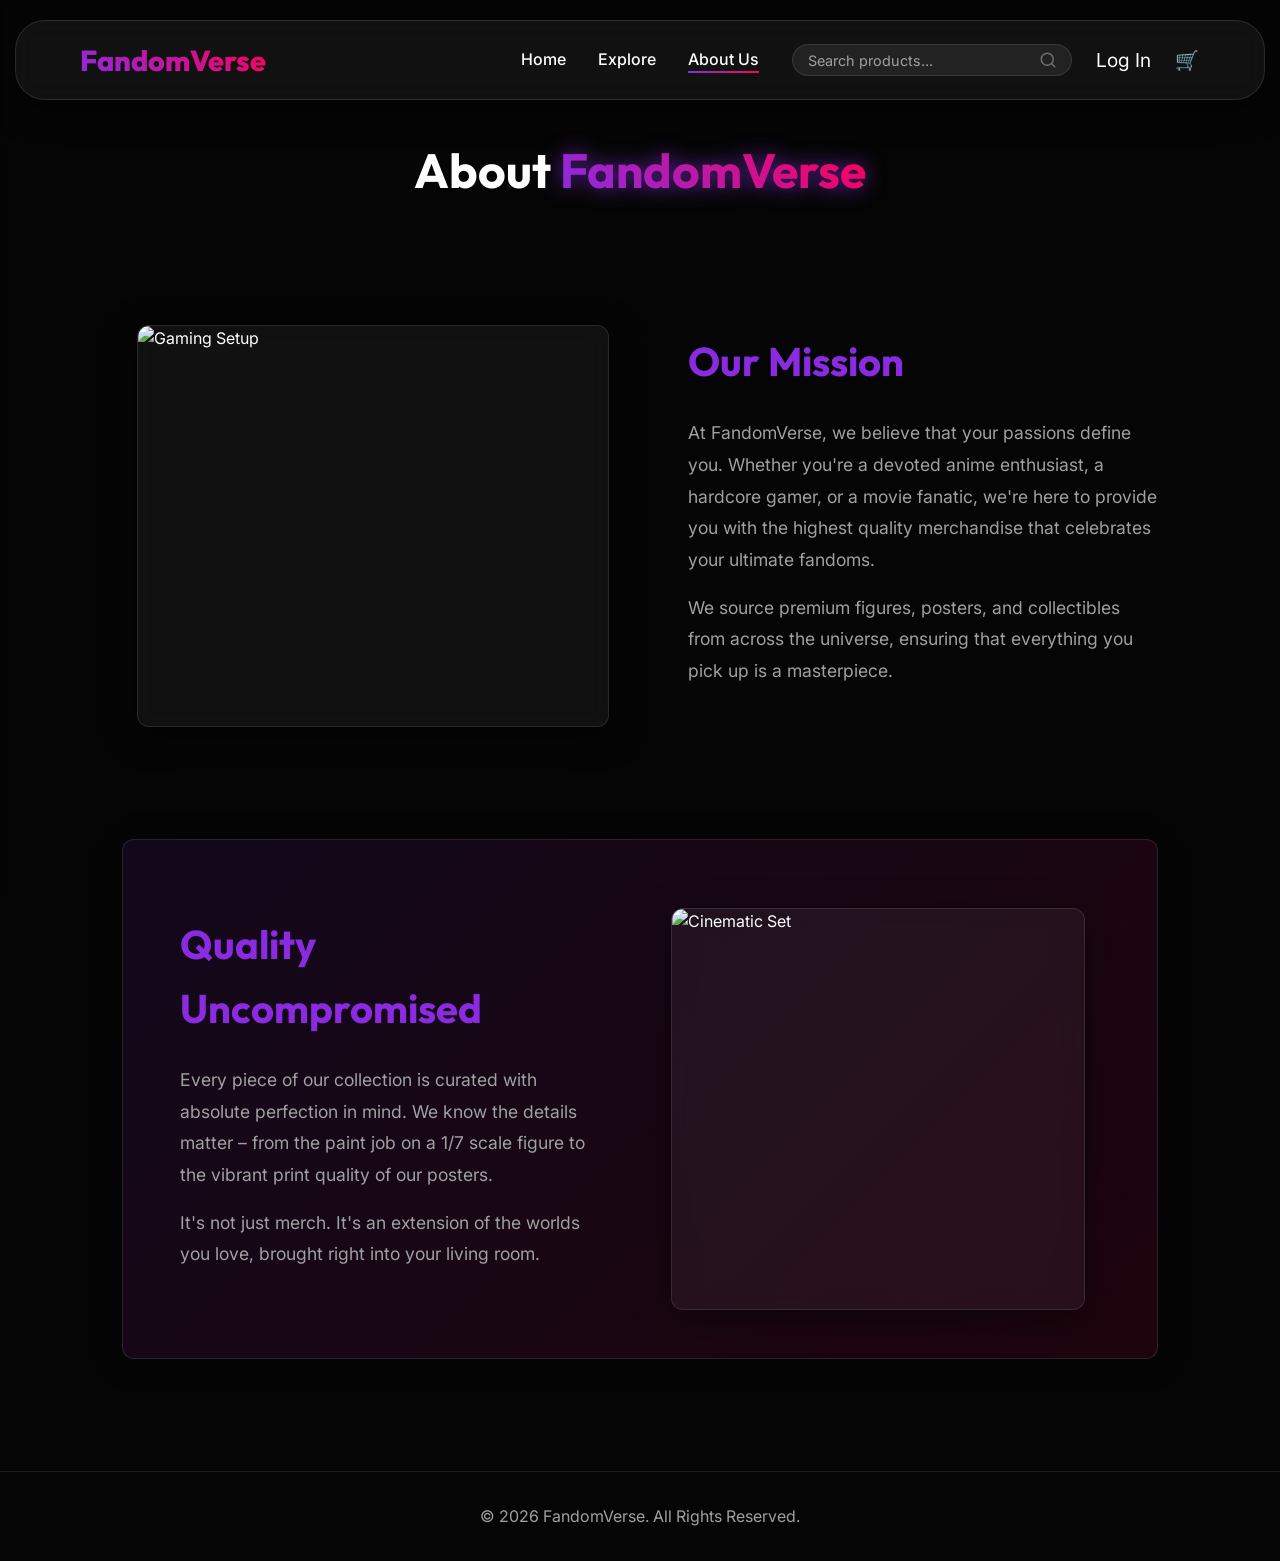
==== about.html @ 55afc65e "Initial commit: Base HTML website structure" ====
<!DOCTYPE html>
<html lang="en">

<head>
    <meta charset="UTF-8">
    <meta name="viewport" content="width=device-width, initial-scale=1.0">
    <title>About Us - FandomVerse</title>
    <link rel="stylesheet" href="CSS/style.css">
</head>

<body>
    <header class="glass">
        <a href="index.html" class="logo">FandomVerse</a>
        <ul class="nav-links">
            <li><a href="index.html">Home</a></li>
            <li><a href="Explore.html">Explore</a></li>
            <li><a href="about.html" class="active">About Us</a></li>
        </ul>
        <div class="nav-icons">
            <span id="nav-admin-link" style="display:none;"><a href="admin_dashboard.html">Admin Portal</a></span>
            <span id="nav-auth-link"><a href="login.html">Log In</a></span>
            <a href="cart.html" style="position:relative;">
                🛒 <span id="cart-count" style="display:none;">0</span>
            </a>
        </div>
    </header>

    <main class="container">
        <h1 class="page-title" style="margin-bottom: 4rem;">About <span class="highlight">FandomVerse</span></h1>

        <div class="about-section">
            <div class="about-text">
                <h2>Our Mission</h2>
                <p>At FandomVerse, we believe that your passions define you. Whether you're a devoted anime enthusiast,
                    a hardcore gamer, or a movie fanatic, we're here to provide you with the highest quality merchandise
                    that celebrates your ultimate fandoms.</p>
                <p>We source premium figures, posters, and collectibles from across the universe, ensuring that
                    everything you pick up is a masterpiece.</p>
            </div>
            <div class="about-image glass">
                <img src="https://images.unsplash.com/photo-1542751371-adc38448a05e?q=80&w=2070&auto=format&fit=crop"
                    alt="Gaming Setup">
            </div>
        </div>

        <div class="about-section highlight-bg">
            <div class="about-text">
                <h2>Quality Uncompromised</h2>
                <p>Every piece of our collection is curated with absolute perfection in mind. We know the details matter
                    – from the paint job on a 1/7 scale figure to the vibrant print quality of our posters.</p>
                <p>It's not just merch. It's an extension of the worlds you love, brought right into your living room.
                </p>
            </div>
            <div class="about-image glass">
                <img src="https://images.unsplash.com/photo-1535016120720-40c746a51261?q=80&w=1920&auto=format&fit=crop"
                    alt="Cinematic Set">
            </div>
        </div>
    </main>

    <footer>
        <p>&copy; 2026 FandomVerse. All Rights Reserved.</p>
    </footer>

    <script src="js/script.js"></script>
</body>

</html>
---- CSS/style.css ----
@import url('https://fonts.googleapis.com/css2?family=Inter:wght@300;400;500;600;700;800&family=Outfit:wght@400;600;800&display=swap');

:root {
    --primary-color: #8A2BE2;
    /* Vivid Purple */
    --primary-hover: #9b4dff;
    --secondary-color: #FF0055;
    /* Neon Pink/Red */
    --bg-color: #050505;
    --surface-color: #111111;
    --surface-glass: rgba(255, 255, 255, 0.05);
    --border-color: rgba(255, 255, 255, 0.1);
    --text-main: #FFFFFF;
    --text-muted: #A0A0A0;

    --transition: all 0.3s ease;
    --border-radius: 12px;
    --shadow: 0 8px 32px 0 rgba(0, 0, 0, 0.5);
}

* {
    margin: 0;
    padding: 0;
    box-sizing: border-box;
}

body {
    font-family: 'Inter', sans-serif;
    background-color: var(--bg-color);
    color: var(--text-main);
    line-height: 1.6;
    min-height: 100vh;
    display: flex;
    flex-direction: column;
    overflow-x: hidden;
}

h1,
h2,
h3,
h4,
h5,
h6 {
    font-family: 'Outfit', sans-serif;
    color: var(--text-main);
}

a {
    text-decoration: none;
    color: inherit;
    transition: var(--transition);
}

ul {
    list-style: none;
}

button {
    cursor: pointer;
    font-family: 'Inter', sans-serif;
    border: none;
    outline: none;
}

/* Glassmorphism Classes */
.glass {
    background: var(--surface-glass);
    backdrop-filter: blur(12px);
    -webkit-backdrop-filter: blur(12px);
    border: 1px solid var(--border-color);
    border-radius: var(--border-radius);
    border-radius: 30px;
    margin-top: 20px;
    margin-left: 15px;
    margin-right: 15px;
    box-shadow: var(--shadow);
}

/* Header */
header {
    position: sticky;
    top: 0;
    z-index: 1000;
    padding: 1rem 5%;
    display: flex;
    justify-content: space-between;
    align-items: center;
    border-radius: 0;
    border-left: none;
    border-right: none;
    border-top: none;
    margin-top: 20px;
}

.logo {
    font-size: 1.8rem;
    font-weight: 800;
    font-family: 'Outfit', sans-serif;
    background: linear-gradient(45deg, var(--primary-color), var(--secondary-color));
    -webkit-background-clip: text;
    background-clip: text;
    -webkit-text-fill-color: transparent;
}

.nav-links {
    display: flex;
    gap: 2rem;
    align-items: center;
    position: absolute;
    left: 50%;
    transform: translateX(-50%);
}

.nav-links li a {
    font-weight: 500;
    font-size: 1rem;
    position: relative;
}

.nav-links li a::after {
    content: '';
    position: absolute;
    width: 0;
    height: 2px;
    bottom: -4px;
    left: 0;
    background: linear-gradient(90deg, var(--primary-color), var(--secondary-color));
    transition: var(--transition);
}

.nav-links li a:hover::after,
.nav-links li a.active::after {
    width: 100%;
}

.nav-icons {
    display: flex;
    gap: 1.5rem;
    align-items: center;
    margin-left: auto;
}

.nav-icons a {
    font-size: 1.2rem;
    position: relative;
}

.nav-icons a:hover {
    color: var(--primary-color);
}

#cart-count {
    position: absolute;
    top: -8px;
    right: -10px;
    background: var(--secondary-color);
    color: white;
    font-size: 0.7rem;
    font-weight: bold;
    height: 18px;
    min-width: 18px;
    border-radius: 50%;
    display: flex;
    align-items: center;
    justify-content: center;
    padding: 0 4px;
}

/* Buttons */
.btn {
    display: inline-block;
    padding: 0.8rem 1.8rem;
    border-radius: 30px;
    font-weight: 600;
    transition: var(--transition);
    text-align: center;
}

.btn-primary {
    background: linear-gradient(45deg, var(--primary-color), var(--secondary-color));
    color: white;
}

.btn-primary:hover {
    transform: translateY(-2px);
    box-shadow: 0 4px 15px rgba(138, 43, 226, 0.4);
}

.btn-outline {
    background: transparent;
    border: 1px solid var(--border-color);
    color: var(--text-main);
}

.btn-outline:hover {
    border-color: var(--primary-color);
    color: var(--primary-color);
}

/* Container */
.container {
    max-width: 1400px;
    margin: 0 auto;
    padding: 2rem 5%;
    flex: 1;
}

/* Product Grid */
.product-grid {
    display: grid;
    grid-template-columns: repeat(auto-fill, minmax(280px, 1fr));
    gap: 2rem;
    margin-top: 2rem;
}

/* Product Card */
.product-card {
    border-radius: var(--border-radius);
    overflow: hidden;
    transition: var(--transition);
    background: var(--surface-color);
    display: flex;
    flex-direction: column;
}

.product-card:hover {
    transform: translateY(-5px);
    box-shadow: 0 10px 30px rgba(0, 0, 0, 0.6);
    border-color: rgba(255, 255, 255, 0.2);
}

.product-image-wrapper {
    position: relative;
    width: 100%;
    height: 300px;
    overflow: hidden;
}

.product-image {
    width: 100%;
    height: 100%;
    object-fit: cover;
    transition: transform 0.5s ease;
}

.product-card:hover .product-image {
    transform: scale(1.05);
}

.product-badge {
    position: absolute;
    top: 1rem;
    left: 1rem;
    background: var(--primary-color);
    color: white;
    padding: 0.3rem 0.8rem;
    border-radius: 20px;
    font-size: 0.8rem;
    font-weight: 600;
    text-transform: uppercase;
}

.product-info {
    padding: 1.5rem;
    display: flex;
    flex-direction: column;
    flex: 1;
}

.product-category {
    color: var(--primary-color);
    font-size: 0.8rem;
    font-weight: 600;
    text-transform: uppercase;
    margin-bottom: 0.3rem;
    letter-spacing: 1px;
}

.product-title {
    font-size: 1.2rem;
    margin-bottom: 0.5rem;
}

.product-price {
    font-size: 1.4rem;
    font-weight: 700;
    color: var(--text-main);
    margin-bottom: 1rem;
}

.add-to-cart-btn {
    margin-top: auto;
    width: 100%;
    background: var(--surface-glass);
    border: 1px solid var(--border-color);
    color: white;
    padding: 0.8rem;
    border-radius: var(--border-radius);
    font-weight: 600;
    transition: var(--transition);
}

.add-to-cart-btn:hover {
    background: var(--primary-color);
    border-color: var(--primary-color);
}

/* Form Styles */
.form-group {
    margin-bottom: 1.5rem;
}

.form-group label {
    display: block;
    margin-bottom: 0.5rem;
    color: var(--text-muted);
    font-weight: 500;
}

.form-control {
    width: 100%;
    padding: 0.8rem 1rem;
    background: rgba(255, 255, 255, 0.03);
    border: 1px solid var(--border-color);
    border-radius: var(--border-radius);
    color: var(--text-main);
    font-family: 'Inter', sans-serif;
    transition: var(--transition);
}

.form-control:focus {
    outline: none;
    border-color: var(--primary-color);
    background: rgba(255, 255, 255, 0.05);
}

/* Footer */
footer {
    text-align: center;
    padding: 2rem;
    border-top: 1px solid var(--border-color);
    color: var(--text-muted);
    margin-top: auto;
}

/* ===== SEARCH BAR ===== */
#global-search-bar {
    display: flex;
    align-items: center;
    background: rgba(255,255,255,0.07);
    border: 1px solid var(--border-color);
    border-radius: 50px;
    padding: 0.35rem 0.9rem;
    gap: 0.5rem;
    transition: border-color 0.3s;
    flex: 0 1 280px;
}
#global-search-bar:focus-within {
    border-color: var(--primary-color);
    box-shadow: 0 0 0 2px rgba(138,43,226,0.2);
}
#search-input {
    background: none;
    border: none;
    outline: none;
    color: var(--text-main);
    font-size: 0.9rem;
    width: 100%;
    font-family: 'Inter', sans-serif;
}
#search-input::placeholder { color: var(--text-muted); }
.search-icon-btn { color: var(--text-muted); cursor: pointer; user-select: none; }

#mobile-search-icon {
    display: none;
    font-size: 1.3rem;
    cursor: pointer;
    user-select: none;
}

#search-results-overlay {
    display: none;
    position: fixed;
    top: 70px;
    left: 50%;
    transform: translateX(-50%);
    width: min(500px, 92vw);
    max-height: 420px;
    overflow-y: auto;
    background: rgba(10,10,20,0.97);
    border: 1px solid var(--border-color);
    border-radius: 12px;
    z-index: 9999;
    backdrop-filter: blur(20px);
    box-shadow: 0 8px 40px rgba(0,0,0,0.6);
}
.search-result-item {
    display: flex;
    align-items: center;
    gap: 1rem;
    padding: 0.75rem 1rem;
    cursor: pointer;
    transition: background 0.2s;
    border-bottom: 1px solid var(--border-color);
}
.search-result-item:last-child { border-bottom: none; }
.search-result-item:hover { background: rgba(138,43,226,0.15); }
.search-result-item img {
    width: 48px;
    height: 48px;
    object-fit: cover;
    border-radius: 8px;
    flex-shrink: 0;
}
.search-result-info {
    display: flex;
    flex-direction: column;
    flex: 1;
    min-width: 0;
}
.search-result-name {
    font-weight: 600;
    font-size: 0.9rem;
    white-space: nowrap;
    overflow: hidden;
    text-overflow: ellipsis;
}
.search-result-cat {
    font-size: 0.75rem;
    color: var(--text-muted);
}
.search-result-price {
    font-weight: 700;
    color: var(--primary-color);
    white-space: nowrap;
    font-size: 0.85rem;
}
.search-no-results {
    padding: 1.5rem;
    text-align: center;
    color: var(--text-muted);
    font-size: 0.9rem;
}

/* Responsive */
/* Sidebar and Mobile Header */
.hamburger {
    display: none;
    font-size: 1.8rem;
    cursor: pointer;
    color: var(--primary-color);
}
.sidebar {
    position: fixed;
    top: 0;
    left: -300px;
    width: 260px;
    height: 100vh;
    background: rgba(5, 5, 5, 0.95);
    backdrop-filter: blur(15px);
    border-right: 1px solid var(--border-color);
    z-index: 2000;
    transition: var(--transition);
    padding: 2.5rem 2rem;
    box-shadow: 5px 0 25px rgba(0,0,0,0.8);
    display: flex;
    flex-direction: column;
    gap: 1.5rem;
}
.sidebar.active {
    left: 0;
}
.sidebar-overlay {
    position: fixed;
    top: 0;
    left: 0;
    width: 100vw;
    height: 100vh;
    background: rgba(0,0,0,0.7);
    z-index: 1001;
    display: none;
}
.sidebar-overlay.active {
    display: block;
}
.sidebar a {
    font-size: 1.2rem;
    font-weight: 500;
    color: var(--text-main);
    text-transform: uppercase;
    letter-spacing: 1px;
}
.sidebar a:hover {
    color: var(--primary-color);
}
.sidebar .close-btn {
    position: absolute;
    top: 10px;
    right: 20px;
    font-size: 2.5rem;
    cursor: pointer;
    color: var(--text-main);
}
.sidebar .close-btn:hover {
    color: var(--secondary-color);
}

@media (max-width: 768px) {
    header {
        flex-direction: row;
        justify-content: space-between;
        align-items: center;
        padding: 1rem 5%;
    }
    .nav-links {
        display: none;
        position: static;
        transform: none;
    }
    .hamburger {
        display: block;
        order: -1;
    }
    .logo {
        font-size: 1.3rem;
        margin-right: auto;
        margin-left: 15px;
    }
    .nav-icons {
        gap: 0.8rem;
    }
    /* Hide desktop search bar, show mobile icon */
    #global-search-bar {
        display: none;
        position: fixed;
        top: 65px;
        left: 0;
        right: 0;
        width: 92vw;
        margin: 0 auto;
        border-radius: 10px;
        z-index: 1500;
        flex: unset;
        background: rgba(10,10,20,0.98);
        border-color: var(--primary-color);
    }
    #global-search-bar.mobile-search-open {
        display: flex;
    }
    #mobile-search-icon {
        display: inline;
    }
    /* Hide greeting on mobile */
    .nav-welcome-msg {
        display: none !important;
    }
}

/* Home Page */
/* Hero Section */
.hero {
    position: relative;
    height: 80vh;
    height: 85vh;
    min-height: 600px;
    position: relative;
    display: flex;
    align-items: center;
    justify-content: center;
    text-align: center;
    overflow: hidden;
}

.hero-slideshow {
    position: absolute;
    top: 0;
    left: 0;
    width: 100%;
    height: 100%;
    z-index: 0;
}

.hero-slide {
    position: absolute;
    top: 0;
    left: 0;
    width: 100%;
    height: 100%;
    object-fit: cover;
    opacity: 0;
    transition: opacity 1.5s ease-in-out;
}

.hero-slide.active {
    opacity: 1;
}

.hero-overlay {
    position: absolute;
    top: 0;
    left: 0;
    width: 100%;
    height: 100%;
    background: linear-gradient(to bottom, rgba(10, 10, 15, 0.9) 0%, rgba(10, 10, 15, 0.3) 40%, rgba(10, 10, 15, 0.6) 80%, rgba(10, 10, 15, 1) 100%);
    z-index: 1;
}

.hero-content {
    position: relative;
    z-index: 2;
    max-width: 800px;
    padding: 0 5%;
}

.hero-content h1 {
    font-size: 4rem;
    font-weight: 800;
    margin-bottom: 1.5rem;
    line-height: 1.2;
    text-shadow: 0 4px 15px rgba(0, 0, 0, 0.8), 0 0 40px rgba(0, 0, 0, 0.6);
}

.hero-content p {
    font-size: 1.2rem;
    color: #ffffff;
    margin-bottom: 2.5rem;
    text-shadow: 0 2px 10px rgba(0, 0, 0, 0.8);
}

.highlight {
    background: linear-gradient(45deg, var(--primary-color), var(--secondary-color));
    -webkit-background-clip: text;
    background-clip: text;
    -webkit-text-fill-color: transparent;
    text-shadow: none;
    /* override inherited shadow to prevent darkening */
    filter: drop-shadow(0 0 10px rgba(138, 43, 226, 0.7));
}

/* All Section Titles */
.section-title {
    font-size: 2.5rem;
    margin-bottom: 2rem;
    text-align: center;
    position: relative;
    padding-bottom: 1rem;
}

.section-title::after {
    content: '';
    position: absolute;
    bottom: 0;
    left: 50%;
    transform: translateX(-50%);
    width: 80px;
    height: 4px;
    background: linear-gradient(90deg, var(--primary-color), var(--secondary-color));
    border-radius: 2px;
}

.page-title {
    font-size: 3rem;
    margin-bottom: 1rem;
    text-align: center;
}

/* About Layout Block */
.about-section {
    display: flex;
    align-items: center;
    gap: 4rem;
    margin-bottom: 5rem;
    padding: 2rem 5%;
    border-radius: var(--border-radius);
}

.about-section.highlight-bg {
    background: linear-gradient(135deg, rgba(138, 43, 226, 0.1) 0%, rgba(255, 0, 85, 0.1) 100%);
    border: 1px solid var(--border-color);
    box-shadow: 0 4px 30px rgba(0, 0, 0, 0.3);
    margin-left: 5%;
    margin-right: 5%;
    padding: 3rem 5%;
}

.about-section:nth-child(even) {
    flex-direction: row-reverse;
}

.about-text {
    flex: 1;
}

.about-text h2 {
    font-size: 2.5rem;
    margin-bottom: 1.5rem;
    color: var(--primary-color);
}

.about-text p {
    font-size: 1.1rem;
    color: var(--text-muted);
    line-height: 1.8;
    margin-bottom: 1rem;
}

.about-image {
    flex: 1;
    border-radius: var(--border-radius);
    overflow: hidden;
    box-shadow: var(--shadow);
    border: 1px solid var(--border-color);
}

.about-image img {
    width: 100%;
    height: 400px;
    object-fit: cover;
    display: block;
    transition: transform 0.5s ease;
}

.about-image:hover img {
    transform: scale(1.05);
}

/* Contact Section */
.contact-section {
    max-width: 1000px;
    margin: 0 auto 5rem auto;
}

.contact-layout {
    display: flex;
    gap: 2rem;
    align-items: stretch;
}

.contact-image-wrapper {
    flex: 1;
    border-radius: var(--border-radius);
    overflow: hidden;
    position: relative;
    box-shadow: var(--shadow);
}

.contact-image-wrapper img {
    width: 100%;
    height: 100%;
    object-fit: cover;
    display: block;
}

.contact-form-container {
    flex: 1;
    padding: 2.5rem;
    margin: 0;
    /* Override generic glass margin */
}

.contact-form-container textarea {
    resize: vertical;
}

@media (max-width: 900px) {

    .about-section,
    .about-section:nth-child(even) {
        flex-direction: column;
        gap: 2rem;
    }
}

/* Explore Page */
.explore-header {
    text-align: center;
    margin-bottom: 3rem;
}

.category-filters {
    display: flex;
    justify-content: center;
    gap: 1rem;
    flex-wrap: wrap;
    margin-top: 2rem;
}

.category-filters .filter-btn {
    padding: 0.5rem 1.5rem;
}

.category-filters .filter-btn.active {
    background: var(--primary-color);
    border-color: var(--primary-color);
    color: white;
}

/* Slider Section */
.slider-section {
    padding: 3rem 0;
    max-width: 100%;
    overflow: hidden;
}

.slider-wrapper {
    overflow: hidden;
    width: 100%;
    position: relative;
    padding: 1rem 0;
    /* Add glowing edges fade out effect */
    mask-image: linear-gradient(to right, transparent, black 5%, black 95%, transparent);
    -webkit-mask-image: linear-gradient(to right, transparent, black 5%, black 95%, transparent);
}

.slider-track {
    display: flex;
    gap: 2rem;
    width: max-content;
    animation: scroll 40s linear infinite;
}

#new-arrivals-track {
    animation: scroll 40s linear infinite;
}

.slider-track:hover {
    animation-play-state: paused;
}

.slider-track .product-card {
    width: 280px;
    flex-shrink: 0;
}

@keyframes scroll {
    0% {
        transform: translateX(0);
    }

    100% {
        transform: translateX(calc(-50% - 1rem));
    }
}

/* Explore Category Slider */
.category-section {
    position: relative;
    margin-bottom: 4rem;
}

.category-slider-wrapper {
    position: relative;
    display: flex;
    align-items: center;
}

.category-slider {
    display: flex;
    gap: 1.5rem;
    overflow-x: hidden;
    scroll-behavior: smooth;
    padding: 1rem 0;
    width: 100%;
}

.category-slider .product-card {
    flex: 0 0 calc(20% - 1.2rem);
    min-width: 250px;
    /* Fallback for very small screens */
}

.slider-btn {
    position: absolute;
    top: 50%;
    transform: translateY(-50%);
    background: var(--surface-glass);
    border: 1px solid var(--border-color);
    color: white;
    width: 40px;
    height: 40px;
    border-radius: 50%;
    display: flex;
    align-items: center;
    justify-content: center;
    cursor: pointer;
    z-index: 10;
    backdrop-filter: blur(8px);
    transition: var(--transition);
    font-size: 1.2rem;
}

.slider-btn:hover {
    background: var(--primary-color);
    border-color: var(--primary-color);
    box-shadow: 0 0 15px rgba(138, 43, 226, 0.5);
}

.slider-btn.prev {
    left: 10px;
}

.slider-btn.next {
    right: 10px;
}

@media (max-width: 1200px) {
    .category-slider .product-card {
        flex: 0 0 calc(25% - 1.125rem);
    }
}

@media (max-width: 992px) {
    .category-slider .product-card {
        flex: 0 0 calc(33.333% - 1rem);
    }
}

@media (max-width: 768px) {
    .category-slider .product-card {
        flex: 0 0 calc(50% - 0.75rem);
    }

    .slider-btn {
        display: none;
        /* Hide buttons on mobile, allow native touch scroll */
    }

    .category-slider {
        overflow-x: auto;
        scroll-snap-type: x mandatory;
    }

    .category-slider .product-card {
        scroll-snap-align: start;
    }
}

@media (max-width: 480px) {
    /* Instagram suggested grid style: 2 items per screen */
    .category-slider {
        gap: 0.8rem;
    }
    .slider-track {
        gap: 0.8rem !important; /* Override inline gap for Trending track */
    }
    .category-slider .product-card {
        flex: 0 0 calc(50% - 0.4rem) !important;
        min-width: 0 !important;
        width: auto !important;
    }
    .slider-track .product-card {
        flex: 0 0 calc(50vw - 2rem) !important; /* Use vw because slider-track is max-content */
        min-width: 0 !important;
        width: auto !important;
    }
    .product-grid {
        grid-template-columns: repeat(2, 1fr) !important;
        gap: 0.8rem !important;
    }
    .product-image-wrapper {
        height: 160px;
    }
    .product-info {
        padding: 0.8rem;
    }
    .product-title {
        font-size: 0.95rem;
        margin-bottom: 0.3rem;
        white-space: nowrap;
        overflow: hidden;
        text-overflow: ellipsis;
    }
    .product-price {
        font-size: 1.1rem;
        margin-bottom: 0.6rem;
    }
    .add-to-cart-btn {
        padding: 0.5rem;
        font-size: 0.8rem;
    }
    .product-badge {
        font-size: 0.65rem;
        padding: 0.2rem 0.5rem;
    }
    #detailTitle {
        font-size: 1.6rem !important;
        line-height: 1.2 !important;
        margin-bottom: 0.5rem !important;
    }
    #detailPrice {
        font-size: 1.8rem !important;
        margin: 10px 0 !important;
    }
    .detail-info {
        padding: 15px !important;
    }
}

@media (max-width: 768px) {
    .contact-layout {
        flex-direction: column;
    }

    .contact-image-wrapper {
        display: none;
    }
}
@media (max-width: 768px) {
    #search-results-overlay {
        top: 120px;
        left: 4vw;
        right: 4vw;
        width: 92vw;
        transform: none;
    }
}
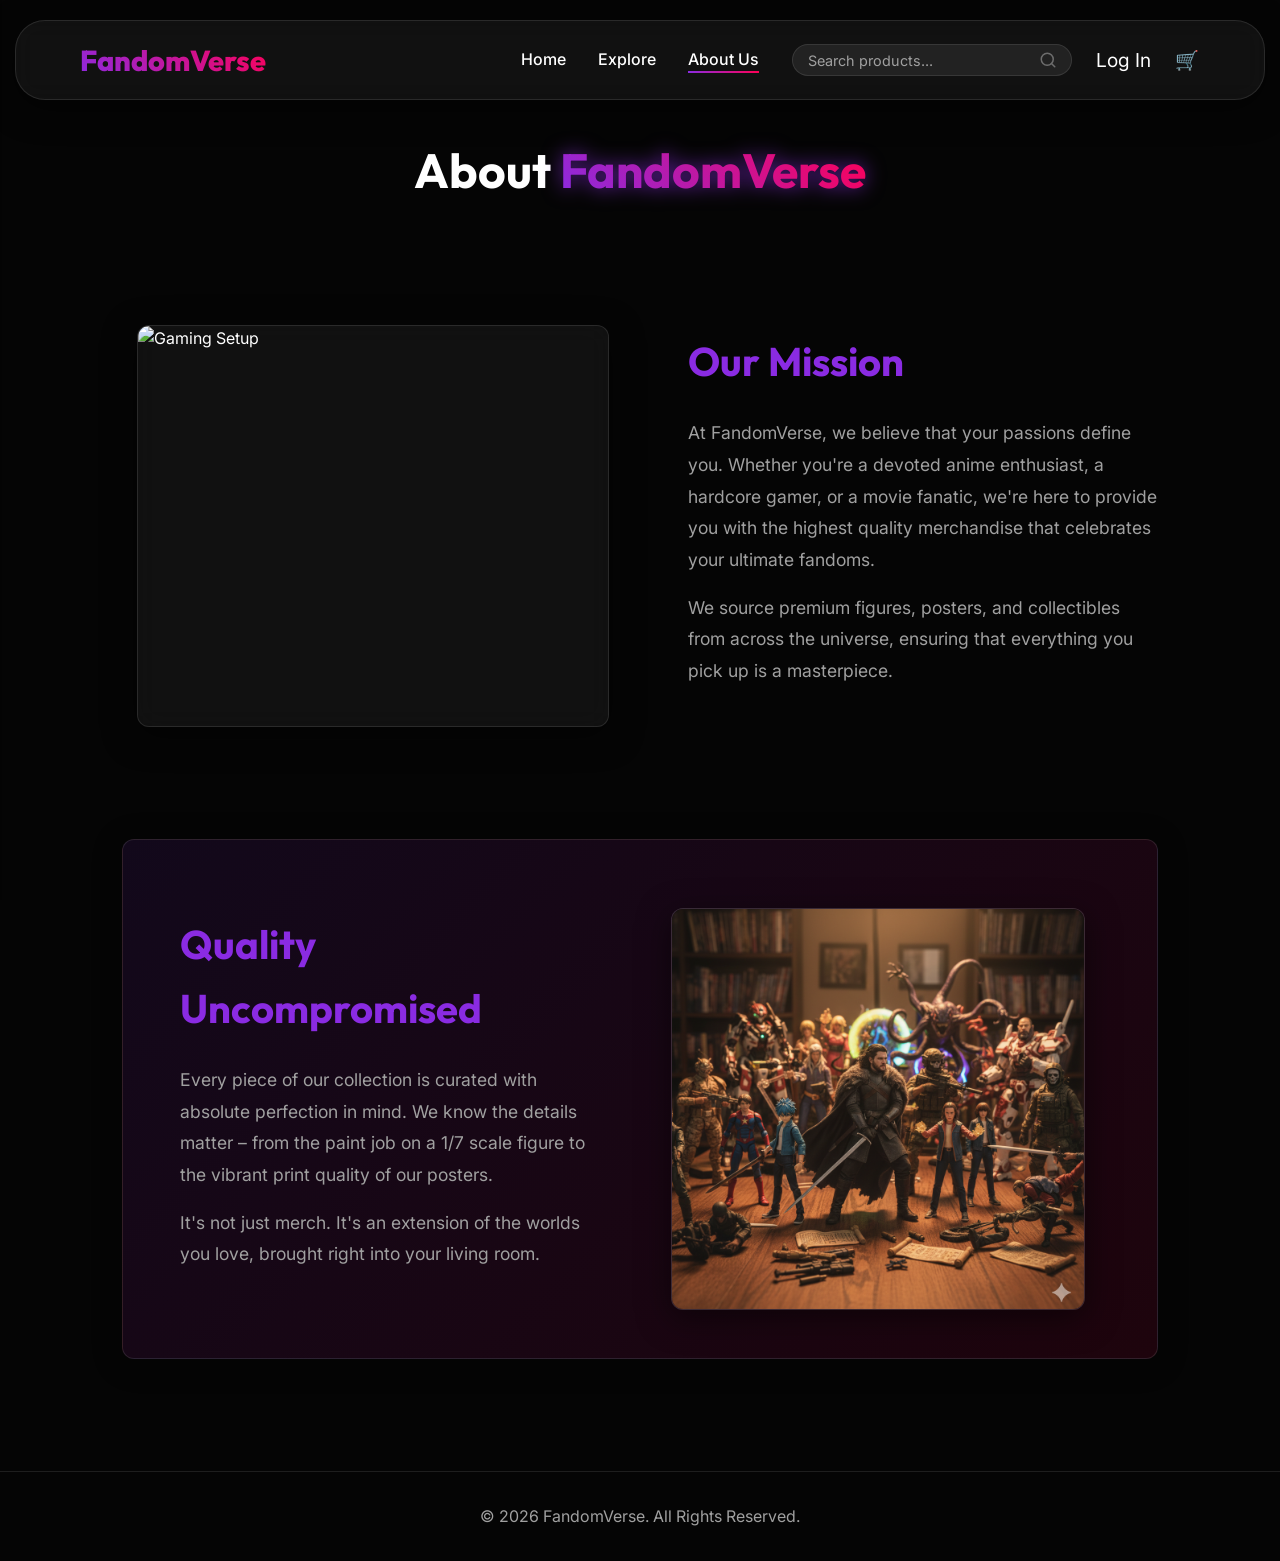
==== commit 73901fb2: "refactor: update about page hero image to local asset path" ====
--- a/about.html
+++ b/about.html
@@ -52,8 +52,7 @@
                 </p>
             </div>
             <div class="about-image glass">
-                <img src="https://images.unsplash.com/photo-1535016120720-40c746a51261?q=80&w=1920&auto=format&fit=crop"
-                    alt="Cinematic Set">
+                <img src="RSC/IMGS/action figures.png" alt="Cinematic Set">
             </div>
         </div>
     </main>
--- a/CSS/style.css
+++ b/CSS/style.css
@@ -2,10 +2,10 @@
 
 :root {
     --primary-color: #8A2BE2;
-    /* Vivid Purple */
+    
     --primary-hover: #9b4dff;
     --secondary-color: #FF0055;
-    /* Neon Pink/Red */
+    
     --bg-color: #050505;
     --surface-color: #111111;
     --surface-glass: rgba(255, 255, 255, 0.05);
@@ -62,7 +62,6 @@
     outline: none;
 }
 
-/* Glassmorphism Classes */
 .glass {
     background: var(--surface-glass);
     backdrop-filter: blur(12px);
@@ -76,7 +75,6 @@
     box-shadow: var(--shadow);
 }
 
-/* Header */
 header {
     position: sticky;
     top: 0;
@@ -166,7 +164,6 @@
     padding: 0 4px;
 }
 
-/* Buttons */
 .btn {
     display: inline-block;
     padding: 0.8rem 1.8rem;
@@ -197,7 +194,6 @@
     color: var(--primary-color);
 }
 
-/* Container */
 .container {
     max-width: 1400px;
     margin: 0 auto;
@@ -205,7 +201,6 @@
     flex: 1;
 }
 
-/* Product Grid */
 .product-grid {
     display: grid;
     grid-template-columns: repeat(auto-fill, minmax(280px, 1fr));
@@ -213,7 +208,6 @@
     margin-top: 2rem;
 }
 
-/* Product Card */
 .product-card {
     border-radius: var(--border-radius);
     overflow: hidden;
@@ -305,7 +299,6 @@
     border-color: var(--primary-color);
 }
 
-/* Form Styles */
 .form-group {
     margin-bottom: 1.5rem;
 }
@@ -334,7 +327,6 @@
     background: rgba(255, 255, 255, 0.05);
 }
 
-/* Footer */
 footer {
     text-align: center;
     padding: 2rem;
@@ -343,7 +335,6 @@
     margin-top: auto;
 }
 
-/* ===== SEARCH BAR ===== */
 #global-search-bar {
     display: flex;
     align-items: center;
@@ -442,8 +433,6 @@
     font-size: 0.9rem;
 }
 
-/* Responsive */
-/* Sidebar and Mobile Header */
 .hamburger {
     display: none;
     font-size: 1.8rem;
@@ -529,7 +518,7 @@
     .nav-icons {
         gap: 0.8rem;
     }
-    /* Hide desktop search bar, show mobile icon */
+    
     #global-search-bar {
         display: none;
         position: fixed;
@@ -550,14 +539,12 @@
     #mobile-search-icon {
         display: inline;
     }
-    /* Hide greeting on mobile */
+    
     .nav-welcome-msg {
         display: none !important;
     }
 }
 
-/* Home Page */
-/* Hero Section */
 .hero {
     position: relative;
     height: 80vh;
@@ -633,11 +620,10 @@
     background-clip: text;
     -webkit-text-fill-color: transparent;
     text-shadow: none;
-    /* override inherited shadow to prevent darkening */
+    
     filter: drop-shadow(0 0 10px rgba(138, 43, 226, 0.7));
 }
 
-/* All Section Titles */
 .section-title {
     font-size: 2.5rem;
     margin-bottom: 2rem;
@@ -664,7 +650,6 @@
     text-align: center;
 }
 
-/* About Layout Block */
 .about-section {
     display: flex;
     align-items: center;
@@ -724,7 +709,6 @@
     transform: scale(1.05);
 }
 
-/* Contact Section */
 .contact-section {
     max-width: 1000px;
     margin: 0 auto 5rem auto;
@@ -755,7 +739,7 @@
     flex: 1;
     padding: 2.5rem;
     margin: 0;
-    /* Override generic glass margin */
+    
 }
 
 .contact-form-container textarea {
@@ -771,7 +755,6 @@
     }
 }
 
-/* Explore Page */
 .explore-header {
     text-align: center;
     margin-bottom: 3rem;
@@ -795,7 +778,6 @@
     color: white;
 }
 
-/* Slider Section */
 .slider-section {
     padding: 3rem 0;
     max-width: 100%;
@@ -807,7 +789,7 @@
     width: 100%;
     position: relative;
     padding: 1rem 0;
-    /* Add glowing edges fade out effect */
+    
     mask-image: linear-gradient(to right, transparent, black 5%, black 95%, transparent);
     -webkit-mask-image: linear-gradient(to right, transparent, black 5%, black 95%, transparent);
 }
@@ -842,7 +824,6 @@
     }
 }
 
-/* Explore Category Slider */
 .category-section {
     position: relative;
     margin-bottom: 4rem;
@@ -866,7 +847,7 @@
 .category-slider .product-card {
     flex: 0 0 calc(20% - 1.2rem);
     min-width: 250px;
-    /* Fallback for very small screens */
+    
 }
 
 .slider-btn {
@@ -922,7 +903,7 @@
 
     .slider-btn {
         display: none;
-        /* Hide buttons on mobile, allow native touch scroll */
+        
     }
 
     .category-slider {
@@ -936,12 +917,12 @@
 }
 
 @media (max-width: 480px) {
-    /* Instagram suggested grid style: 2 items per screen */
+    
     .category-slider {
         gap: 0.8rem;
     }
     .slider-track {
-        gap: 0.8rem !important; /* Override inline gap for Trending track */
+        gap: 0.8rem !important; 
     }
     .category-slider .product-card {
         flex: 0 0 calc(50% - 0.4rem) !important;
@@ -949,7 +930,7 @@
         width: auto !important;
     }
     .slider-track .product-card {
-        flex: 0 0 calc(50vw - 2rem) !important; /* Use vw because slider-track is max-content */
+        flex: 0 0 calc(50vw - 2rem) !important; 
         min-width: 0 !important;
         width: auto !important;
     }
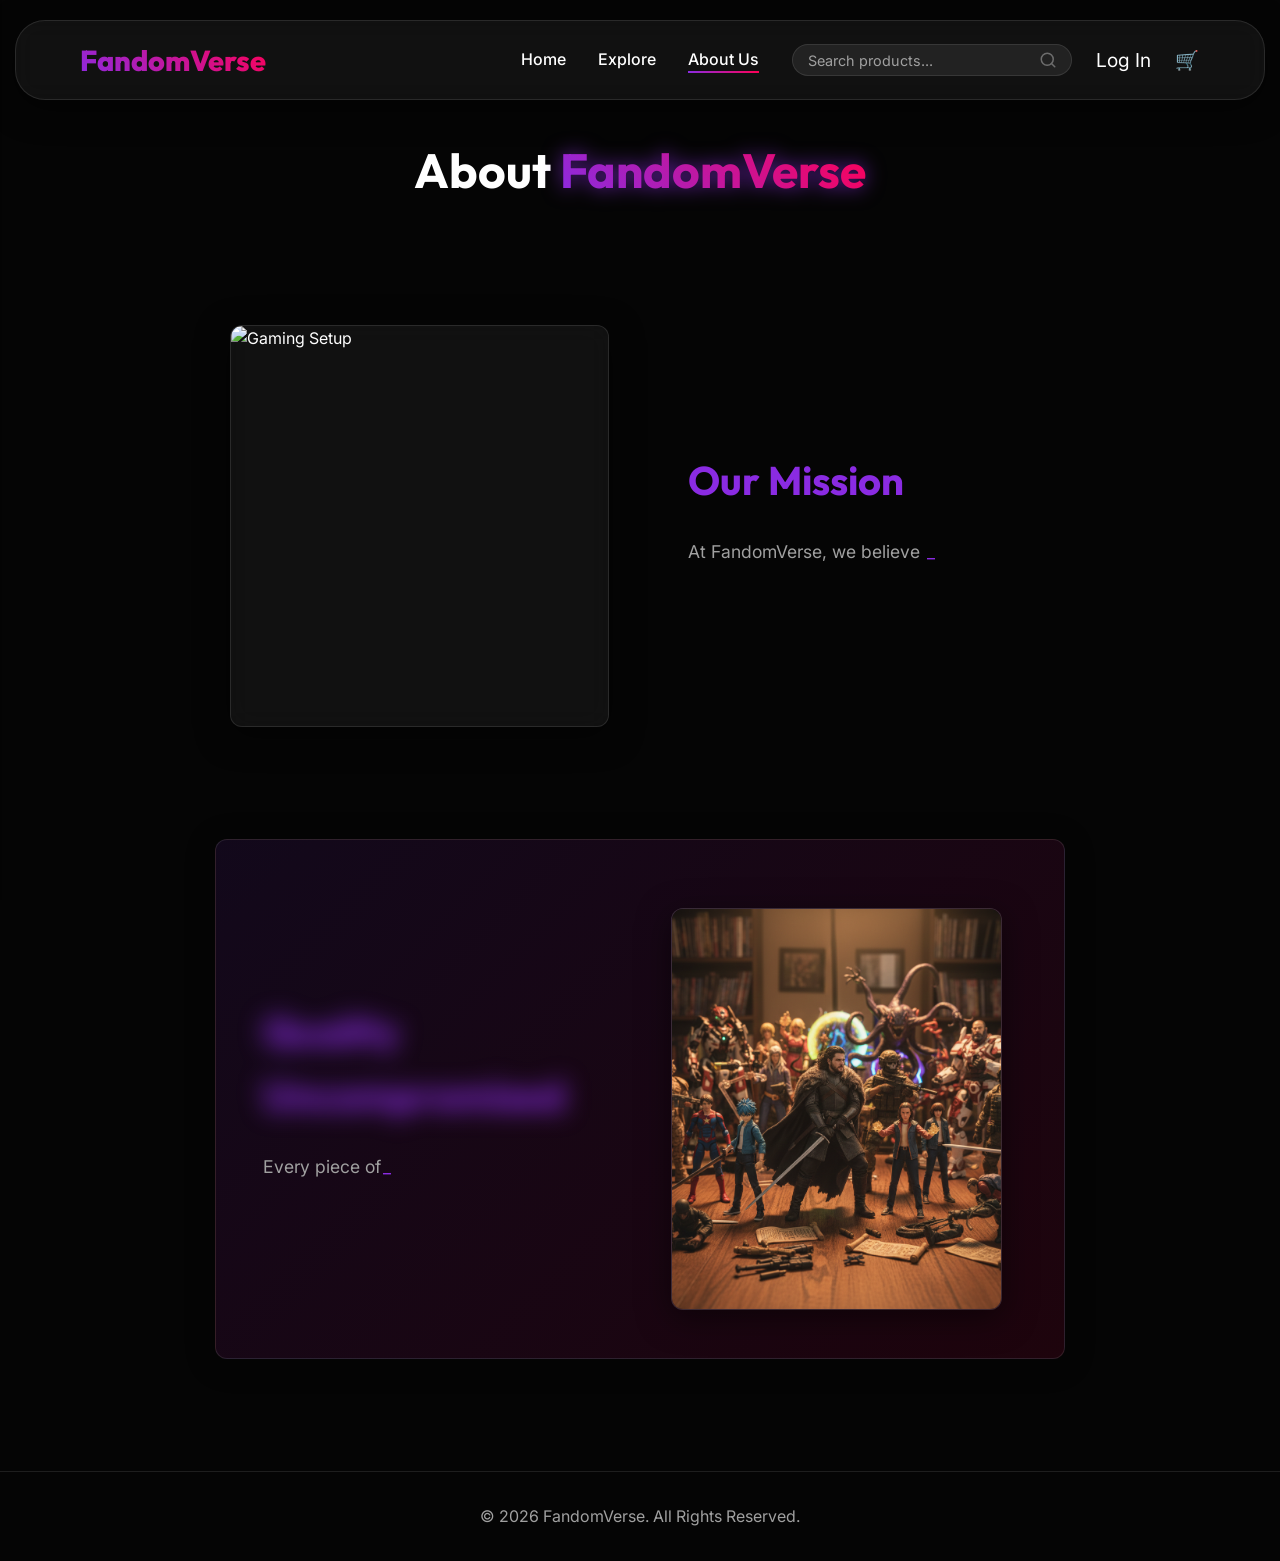
==== commit c448f502: "feat: implement global search, mobile navigation, and scroll-triggered animations with CSS/JS enhanc" ====
--- a/about.html
+++ b/about.html
@@ -5,7 +5,7 @@
     <meta charset="UTF-8">
     <meta name="viewport" content="width=device-width, initial-scale=1.0">
     <title>About Us - FandomVerse</title>
-    <link rel="stylesheet" href="CSS/style.css">
+    <link rel="stylesheet" href="CSS/style.css?v=1.3">
 </head>
 
 <body>
@@ -26,32 +26,29 @@
     </header>
 
     <main class="container">
-        <h1 class="page-title" style="margin-bottom: 4rem;">About <span class="highlight">FandomVerse</span></h1>
+        <h1 class="page-title anim-slide-up-zoom" style="margin-bottom: 4rem;">About <span class="highlight">FandomVerse</span></h1>
 
+        <!-- Section 1: text slides in from LEFT, image zooms in from BOTTOM -->
         <div class="about-section">
-            <div class="about-text">
-                <h2>Our Mission</h2>
-                <p>At FandomVerse, we believe that your passions define you. Whether you're a devoted anime enthusiast,
-                    a hardcore gamer, or a movie fanatic, we're here to provide you with the highest quality merchandise
-                    that celebrates your ultimate fandoms.</p>
-                <p>We source premium figures, posters, and collectibles from across the universe, ensuring that
-                    everything you pick up is a masterpiece.</p>
+            <div class="about-text anim-slide-left" data-typing-duration="2500">
+                <h2 class="anim-unblur">Our Mission</h2>
+                <p class="typewriter-text">At FandomVerse, we believe that your passions define you. Whether you're a devoted anime enthusiast, a hardcore gamer, or a movie fanatic, we're here to provide you with the highest quality merchandise that celebrates your ultimate fandoms.</p>
+                <p class="typewriter-text">We source premium figures, posters, and collectibles from across the universe, ensuring that everything you pick up is a masterpiece.</p>
             </div>
-            <div class="about-image glass">
+            <div class="about-image glass anim-slide-up-zoom">
                 <img src="https://images.unsplash.com/photo-1542751371-adc38448a05e?q=80&w=2070&auto=format&fit=crop"
                     alt="Gaming Setup">
             </div>
         </div>
 
+        <!-- Section 2: text slides in from RIGHT, image zooms in from BOTTOM -->
         <div class="about-section highlight-bg">
-            <div class="about-text">
-                <h2>Quality Uncompromised</h2>
-                <p>Every piece of our collection is curated with absolute perfection in mind. We know the details matter
-                    – from the paint job on a 1/7 scale figure to the vibrant print quality of our posters.</p>
-                <p>It's not just merch. It's an extension of the worlds you love, brought right into your living room.
-                </p>
+            <div class="about-text anim-slide-right" data-typing-duration="2500">
+                <h2 class="anim-unblur">Quality Uncompromised</h2>
+                <p class="typewriter-text">Every piece of our collection is curated with absolute perfection in mind. We know the details matter – from the paint job on a 1/7 scale figure to the vibrant print quality of our posters.</p>
+                <p class="typewriter-text">It's not just merch. It's an extension of the worlds you love, brought right into your living room.</p>
             </div>
-            <div class="about-image glass">
+            <div class="about-image glass anim-slide-up-zoom">
                 <img src="RSC/IMGS/action figures.png" alt="Cinematic Set">
             </div>
         </div>
@@ -61,7 +58,7 @@
         <p>&copy; 2026 FandomVerse. All Rights Reserved.</p>
     </footer>
 
-    <script src="js/script.js"></script>
+    <script src="js/script.js?v=1.3"></script>
 </body>
 
 </html>
--- a/CSS/style.css
+++ b/CSS/style.css
@@ -995,3 +995,80 @@
         transform: none;
     }
 }
+
+/* ==========================================================================
+   Scroll Animation Classes
+   ========================================================================== */
+
+/* 1. Zoom In Scroll Animation */
+.anim-zoom-in {
+    opacity: 0;
+    transform: scale(0.92);
+    transition: opacity 0.8s cubic-bezier(0.16, 1, 0.3, 1), transform 0.8s cubic-bezier(0.16, 1, 0.3, 1);
+    will-change: opacity, transform;
+}
+.anim-zoom-in.animate-active {
+    opacity: 1;
+    transform: scale(1);
+}
+
+/* 2. Slide In Left Scroll Animation */
+.anim-slide-left {
+    opacity: 0;
+    transform: translateX(-60px);
+    transition: opacity 0.8s cubic-bezier(0.16, 1, 0.3, 1), transform 0.8s cubic-bezier(0.16, 1, 0.3, 1);
+    will-change: opacity, transform;
+}
+.anim-slide-left.animate-active {
+    opacity: 1;
+    transform: translateX(0);
+}
+
+/* 3. Slide In Right Scroll Animation */
+.anim-slide-right {
+    opacity: 0;
+    transform: translateX(60px);
+    transition: opacity 0.8s cubic-bezier(0.16, 1, 0.3, 1), transform 0.8s cubic-bezier(0.16, 1, 0.3, 1);
+    will-change: opacity, transform;
+}
+.anim-slide-right.animate-active {
+    opacity: 1;
+    transform: translateX(0);
+}
+
+/* 4. Slide Up & Zoom In (for about image) */
+.anim-slide-up-zoom {
+    opacity: 0;
+    transform: translateY(60px) scale(0.92);
+    transition: opacity 0.8s cubic-bezier(0.16, 1, 0.3, 1), transform 0.8s cubic-bezier(0.16, 1, 0.3, 1);
+    will-change: opacity, transform;
+}
+.anim-slide-up-zoom.animate-active {
+    opacity: 1;
+    transform: translateY(0) scale(1);
+}
+
+/* 5. Unblur / Fade-in (for "Quality Uncompromised" header) */
+.anim-unblur {
+    opacity: 0;
+    filter: blur(12px);
+    transition: opacity 1s cubic-bezier(0.16, 1, 0.3, 1), filter 1s cubic-bezier(0.16, 1, 0.3, 1);
+    will-change: opacity, filter;
+}
+.anim-unblur.animate-active {
+    opacity: 1;
+    filter: blur(0);
+}
+
+/* 6. Typewriter blink cursor */
+.typing-active::after {
+    content: '_';
+    display: inline-block;
+    color: var(--primary-color);
+    animation: blink-cursor 0.75s step-end infinite;
+    margin-left: 2px;
+}
+@keyframes blink-cursor {
+    from, to { opacity: 0 }
+    50% { opacity: 1 }
+}
